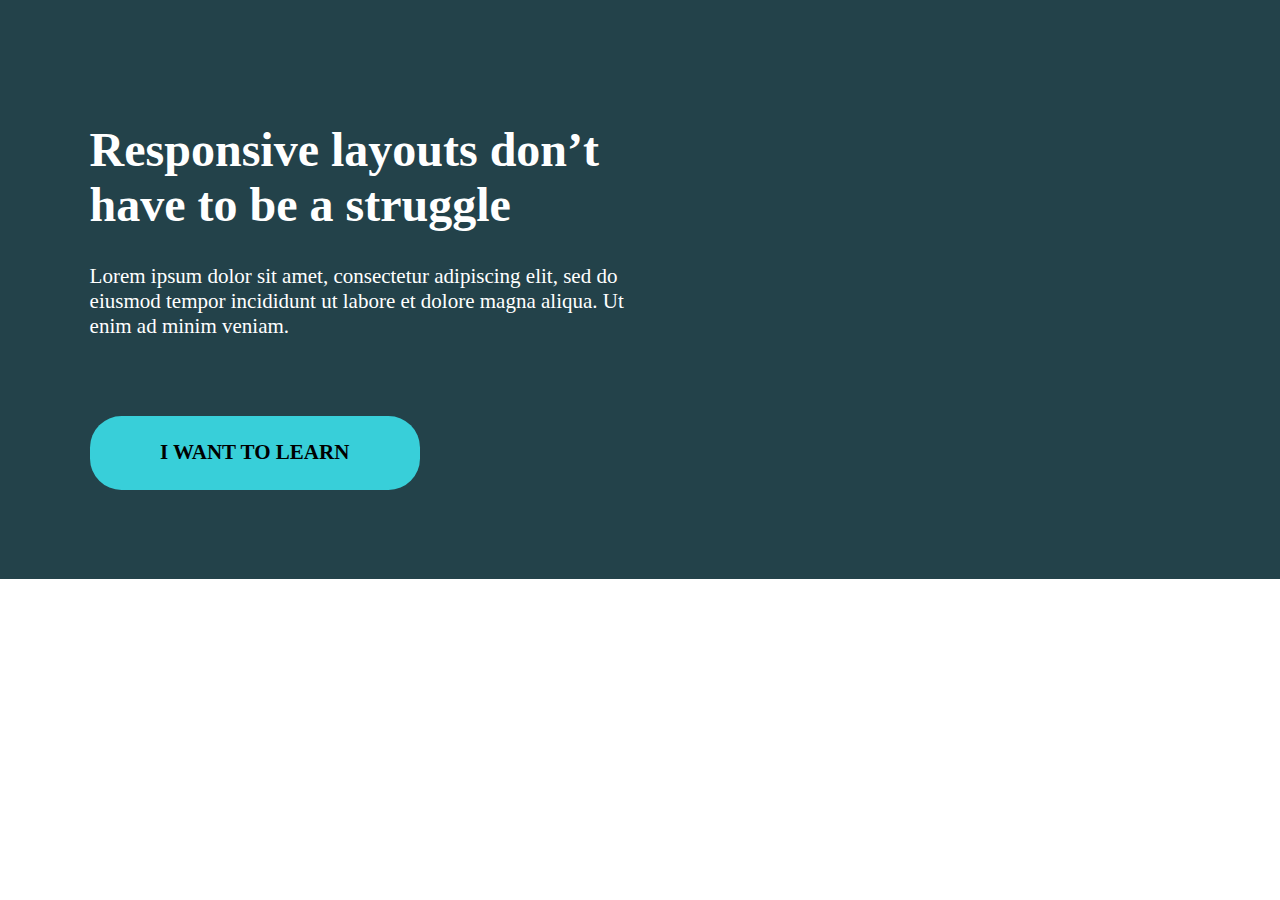
==== challenge03/index.html @ 9b09adb8 "day 3: done" ====
<!DOCTYPE html>
<html lang="en">
  <head>
    <meta charset="UTF-8" />
    <title>Day 3</title>
    <link rel="stylesheet" type="text/css" href="./style.css" />
  </head>
  <body>
    <div class="container">
      <div class="intro">
        <h1>Responsive layouts don’t have to be a struggle</h1>
        <p>
          Lorem ipsum dolor sit amet, consectetur adipiscing elit, sed do
          eiusmod tempor incididunt ut labore et dolore magna aliqua. Ut enim ad
          minim veniam.
        </p>
      </div>
      <div class="button">
        <a href="#"><p>i want to learn</p></a>
      </div>
    </div>
  </body>
</html>
---- challenge03/style.css ----
/* 
 * desktop:
 * max-width: 1440px;
 * max-height: 1024px;
*/

* {
  box-sizing: border-box;
}

body {
  margin: 0;
}

.container {
  background-color: #23424a;
  padding: 7%;
}

.intro {
  width: 50%;
  font-family: "Roboto";
  color: white;
}

.intro h1 {
  font-weight: 900;
  font-size: 48px;
}

.intro p {
  font-weight: 400;
  font-size: 21px;
}

.button {
  padding: 0.3%;
  background-color: #38cfd9;
  border-radius: 31.5px;
  width: 30%;
  text-align: center;
  margin-top: 7%;
}

.button a {
  text-decoration: none;
  color: black;
  text-transform: uppercase;
  font-family: "Roboto";
  font-weight: 700;
  font-size: 21px;
}
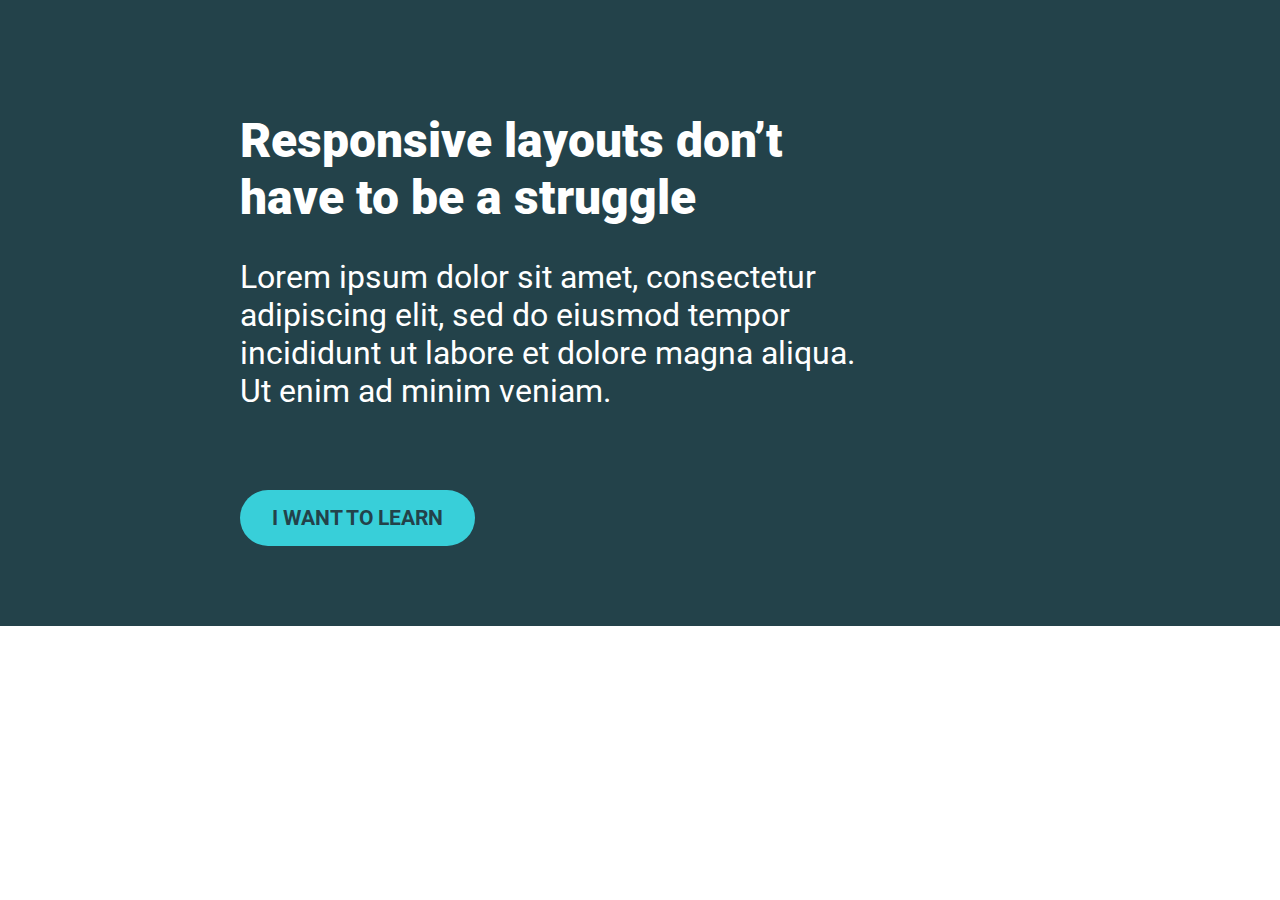
==== commit d8a78ba9: "day 3: done" ====
--- a/challenge03/index.html
+++ b/challenge03/index.html
@@ -2,22 +2,30 @@
 <html lang="en">
   <head>
     <meta charset="UTF-8" />
-    <title>Day 3</title>
-    <link rel="stylesheet" type="text/css" href="./style.css" />
+    <title>Day 3 - Challenge</title>
+    <link rel="preconnect" href="https://fonts.googleapis.com" />
+    <link rel="preconnect" href="https://fonts.gstatic.com" crossorigin />
+    <link
+      href="https://fonts.googleapis.com/css2?family=Roboto:wght@400;900&display=swap"
+      rel="stylesheet"
+    />
+    <link rel="stylesheet" href="./style.css" type="text/css" />
   </head>
   <body>
-    <div class="container">
-      <div class="intro">
-        <h1>Responsive layouts don’t have to be a struggle</h1>
-        <p>
-          Lorem ipsum dolor sit amet, consectetur adipiscing elit, sed do
-          eiusmod tempor incididunt ut labore et dolore magna aliqua. Ut enim ad
-          minim veniam.
-        </p>
-      </div>
-      <div class="button">
-        <a href="#"><p>i want to learn</p></a>
-      </div>
-    </div>
+    <main class="main">
+      <section class="container">
+        <div class="main__text">
+          <h1 class="main__text--title">
+            Responsive layouts don’t have to be a struggle
+          </h1>
+          <p class="main__text--paragraph">
+            Lorem ipsum dolor sit amet, consectetur adipiscing elit, sed do
+            eiusmod tempor incididunt ut labore et dolore magna aliqua. Ut enim
+            ad minim veniam.
+          </p>
+          <a class="button main__text--link" href="#">i want to learn</a>
+        </div>
+      </section>
+    </main>
   </body>
 </html>
--- a/challenge03/style.css
+++ b/challenge03/style.css
@@ -1,52 +1,61 @@
-/* 
- * desktop:
- * max-width: 1440px;
- * max-height: 1024px;
-*/
+*,
+*::after,
+*::before {
+  box-sizing: border-box;
+}
 
-* {
-  box-sizing: border-box;
+html {
+  font-size: 16px; /* defining the rem unit to 16px */
 }
 
 body {
   margin: 0;
+  font-family: "Roboto";
+}
+
+.main {
+  background-color: #23424a;
+  padding: 5rem 0;
 }
 
 .container {
-  background-color: #23424a;
-  padding: 7%;
+  width: 80%;
+  max-width: 800px;
+  margin: 0 auto;
 }
 
-.intro {
-  width: 50%;
-  font-family: "Roboto";
+.main__text {
   color: white;
+  width: 80%;
 }
 
-.intro h1 {
+.main__text--title {
+  font-size: 3rem;
   font-weight: 900;
-  font-size: 48px;
 }
 
-.intro p {
+.main__text--paragraph {
+  font-size: 2rem;
   font-weight: 400;
+}
+
+.main__text--link {
   font-size: 21px;
+  font-weight: 700;
 }
 
 .button {
-  padding: 0.3%;
+  display: inline-block;
+  padding: 1rem 2rem;
+  border-radius: 100px;
   background-color: #38cfd9;
-  border-radius: 31.5px;
-  width: 30%;
-  text-align: center;
-  margin-top: 7%;
+  text-decoration: none;
+  margin-top: 3rem;
+  text-transform: uppercase;
+  color: #23424a;
 }
 
-.button a {
-  text-decoration: none;
-  color: black;
-  text-transform: uppercase;
-  font-family: "Roboto";
-  font-weight: 700;
-  font-size: 21px;
+.button:hover,
+.button:focus {
+  opacity: 0.5;
 }
